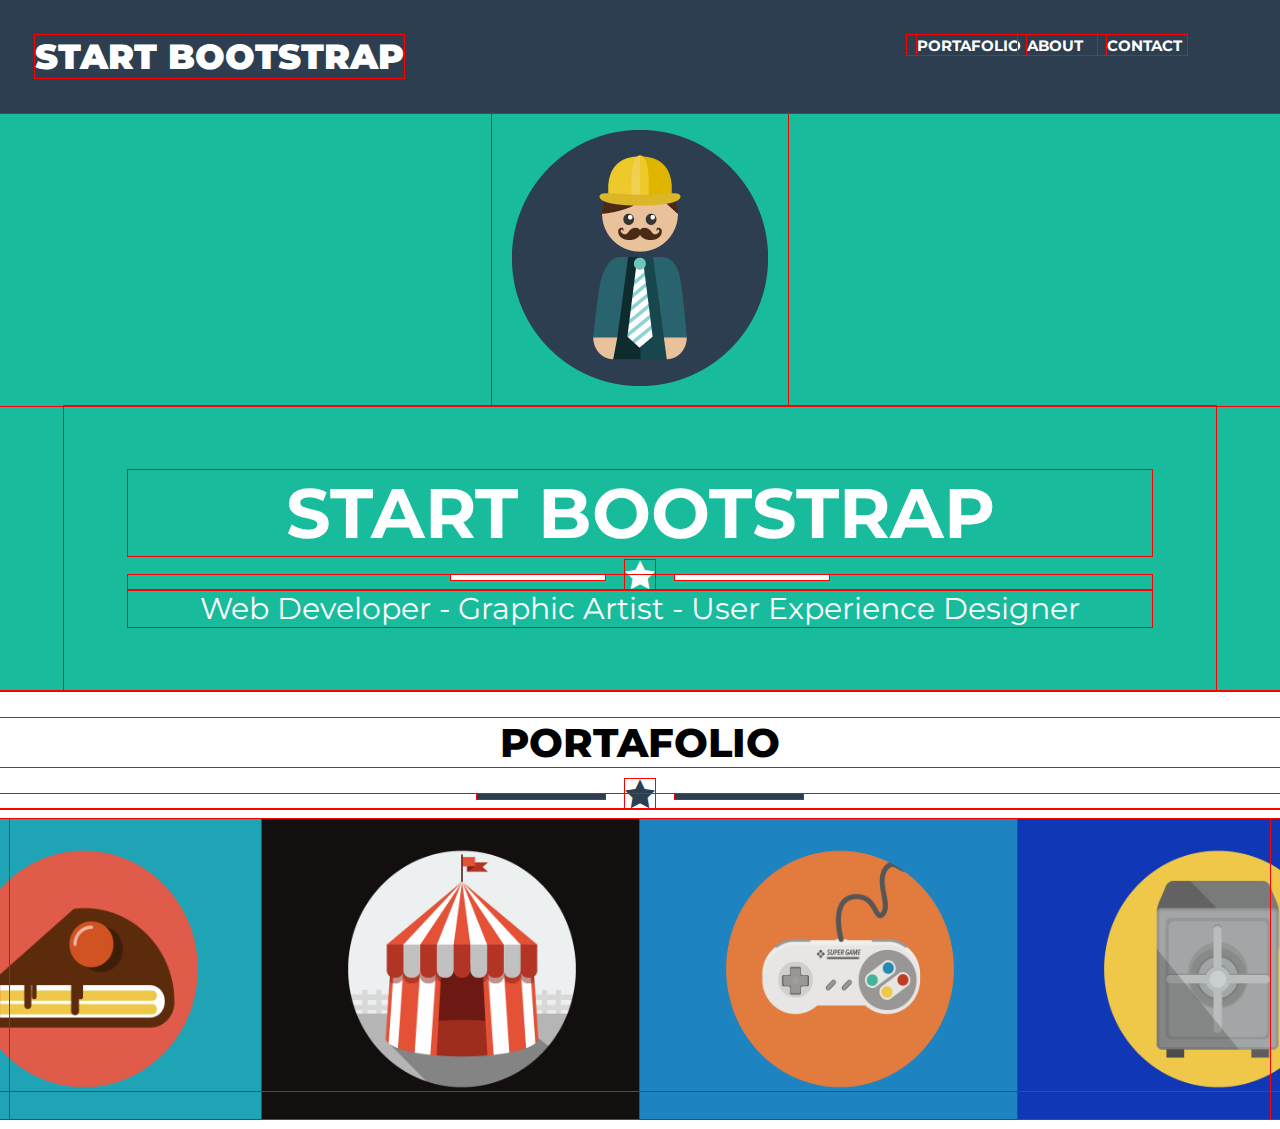
==== index.html @ b0b6a4b6 "en galeria" ====
<!DOCTYPE html>
<html lang="en">
<head>
    <meta charset="UTF-8">
    <meta name="viewport" content="width=device-width, initial-scale=1.0">
    <meta http-equiv="X-UA-Compatible" content="ie=edge">
    <title>Free-launch</title>
    <link rel="shortcut icon" type="img/x-icon" href="assets/img/icon.ico">
    <link rel="stylesheet" href="assets/css/main.css">
    <link rel="stylesheet" href="assets/fonts/style.css">

    <link href="https://fonts.googleapis.com/css?family=Alegreya+Sans+SC|Lato|Loved+by+the+King|Montserrat|Skranji" rel="stylesheet">
</head>
<body>
    	
                <nav class="menu flex-container">
                    <a href="" id="boostrap" >START BOOTSTRAP</a>
                    <div class="indice">
                    <a href="#Portafolio" class="text-uppercase link-1">PORTAFOLIO</a>
                    <a href="#About" class="text-uppercase link-2">ABOUT</a>
                    <a href="#Contact" class="text-uppercase link-3">CONTACT</a>
                    </div>
                </nav>
            
    <header id="encabezado" class="flex-contenedor">
            
                <div id="conteiner">
                        <img class="img-fluid" src="assets/img/profile.png" alt="">
                </div>
                   
                    <div class="text">
                      <center><span class="name">START BOOTSTRAP</span></center>
                      <br>
                      <div class="subconteiner">
                            <span id="star-lineiz"></span><span class="icon-star-full" id="star"></span><span id="star-linede" ></span>
                      </div>
                      <span class="subname">Web Developer - Graphic Artist - User Experience Designer</span>
                    </div>
           
    </header>
    <section id="Portafolio">
        <div id="titlePortafolio">
            <center><h1 id="h1Portafolio">PORTAFOLIO</h1></center>
            <div class="subconteiner">
                    <span id="star-lineiz2"></span><span class="icon-star-full" id="star2"></span><span id="star-linede2" ></span>
              </div>
        </div>
        <div class="container"> 
                <div class="row">
                <div class="col-1"><img class="img" src="assets/img/portfolio/cabin.png" alt=""></div>
                <div class="col-2"><img class="img" src="assets/img/portfolio/cake.png" alt=""></div>
                <div class="col-3"><img class="img" src="assets/img/portfolio/circus.png" alt=""></div>
                <div class="col-4"><img class="img" src="assets/img/portfolio/game.png" alt=""></div>
                <div class="col-5"><img class="img" src="assets/img/portfolio/safe.png" alt=""></div>
                <div class="col-6"><img class="img" src="assets/img/portfolio/submarine.png" alt=""></div>
         
                </div>
        </div>
       
        
    </section>
    

    	<!-- Escribe tu código aquí -->

	<!-- Enlaza aquí tu archivo JS -->
</body>
</html>
---- assets/css/main.css ----
/*
 * Estilos de tu proyecto
 */
 *{
    font-family: 'Montserrat', sans-serif;
    outline: 1px solid red;
   
 }
body{
    padding: 0;
    margin: 0;
    
    /* background-color: #18BC9C; */
}
nav{
 
    /* width: 100%; */
    top: 0px;
    position: fixed;
    z-index: 1000;

}
.menu{
    padding: 35px;
    background-color: #2C3E50;
    position: fixed;
    top: 0;
    left: 0;
    width: 100%;
   
}
.flex-container{
    /* display: flex; */
    /* float: right; */
}
#boostrap{
    color: white;
    font-size: 35px;
    font-weight: 900;
    width: 350px;
    height: 37px;
   
}
.indice{
        display: flex;
        /* margin-top: -2%; */
        position: relative;
        /* flex-direction: row-reverse; */
        /* margin-right: 10px; */
        /* padding: 10%; */
        float: right;
        right: 10%;
}
[class*="link-"]{
    color: white;
    font-size: 15px;
    font-weight: 700;
    /* display: flex; */
    margin-left: 10px;
    align-content: center;
    height: 20px;
}
.link-1{
  width: 100px;
}
.link-2{
    width: 70px;
}
.link-3{
    width: 80px;
}
.link:hover{
    color: #18BC9C;
}
a{
    text-decoration: none;
   
    
}
.flex-contenedor{
    /* display: flex; */
}
#encabezado{
    /* position: relative; */
    margin-top: 110px;
    width: 100%;
    background: #18BC9C;
}
#conteiner{
    display: flex;
    width: 100%;
    /* padding: 30px; */
    justify-content: center;
   

}
.text{
    display: flex;
    width: 80%;
    padding: 5%;
    /* height: 300px; */
    flex-direction: column;
    align-content: center;
    margin-left: 5%;
  
}
.subconteiner{
    display: flex;
    justify-content: center;
}
.name{
    font-size: 70px;
    font-weight: 700;
    color: white;
    display: flex;
    justify-content: center;

}
.img-fluid{
    padding: 20px;
}
.subname{
    display: flex;
    font-size: 30px;
    justify-content: center;
    color: white;
    
}

[id*="star"]{
    color: white;
    float: left;
    align-content: center;
    
}
#star{
    color: white;
   align-content: center;
   font-size: 30px;
   display: inline;
   margin-top: -15px;
}
#star-lineiz{
    background-color: white;
    height: 5px;
    width: 15%;
    display: flex;
    margin-right: 20px;
    flex-direction:column;
}
#star-linede{
    background-color: white;
    height: 5px;
    width: 15%;
    display: flex;
    margin-left: 20px;
    flex-direction:column;
}
/* PORTAFOLIO */

#Portafolio{
    width: 100%;
    height: 400px;
    background: white;
    display: flex;
    flex-direction: column;

}
#titlePortafolio{
    
}
#h1Portafolio{
    color: black;
    /* display: flex; */
    font-size: 40px;
   font-weight: 800;
}

#star2{
    color: #2C3E50;
   align-content: center;
   font-size: 30px;
   display: inline;
   margin-top: -15px;
}
#star-lineiz2{
    background-color: #2C3E50;
    height: 5px;
    width: 10%;
    display: flex;
    margin-right: 20px;
    flex-direction:column;
}
#star-linede2{
    background-color:#2C3E50;
    height: 5px;
    width: 10%;
    display: flex;
    margin-left: 20px;
    flex-direction:column;
}
/*=================================================
                 galeria de imagenes
=================================================== */
.container{
	width: 100%;


}
.row:before, .row:after{
	content: " ";
	display: table;  /*le toma encuenta a las columnas */
	
}
.row:after{
	clear: both;
}
.row{
    display: flex;
    justify-content: center;
    /* background: purple; */
    margin: 10px;
}
[class*="col-"]{
    float: left;   
    height: 300px;
    /* margin:2%; */
    width: 30%;
    /* padding: 4px; */
    display: flex;
    display: inline-flex;
}
.img{
    /* width: 33.3333%; */
    width: 400px;
    height: 300px;
}
.col-1{

}
.col-2{
    
}
.col-3{
    
}
.col-4{
    
}
.col-5{
    
}
.col-6{
    
}
---- assets/fonts/style.css ----
@font-face {
  font-family: 'icomoon';
  src:  url('fonts/icomoon.eot?pmrkrb');
  src:  url('fonts/icomoon.eot?pmrkrb#iefix') format('embedded-opentype'),
    url('fonts/icomoon.ttf?pmrkrb') format('truetype'),
    url('fonts/icomoon.woff?pmrkrb') format('woff'),
    url('fonts/icomoon.svg?pmrkrb#icomoon') format('svg');
  font-weight: normal;
  font-style: normal;
}

[class^="icon-"], [class*=" icon-"] {
  /* use !important to prevent issues with browser extensions that change fonts */
  font-family: 'icomoon' !important;
  speak: none;
  font-style: normal;
  font-weight: normal;
  font-variant: normal;
  text-transform: none;
  line-height: 1;

  /* Better Font Rendering =========== */
  -webkit-font-smoothing: antialiased;
  -moz-osx-font-smoothing: grayscale;
}

.icon-star:before {
  content: "\e900";
}
.icon-star-full:before {
  content: "\e9d9";
}
.icon-google-plus3:before {
  content: "\ea8d";
}
.icon-facebook:before {
  content: "\ea90";
}
.icon-twitter:before {
  content: "\ea96";
}
.icon-dribbble:before {
  content: "\eaa7";
}
.icon-linkedin2:before {
  content: "\eaca";
}
.icon-star2:before {
  content: "\e838";
}
.icon-keyboard_arrow_down:before {
  content: "\e313";
}
.icon-keyboard_arrow_up:before {
  content: "\e316";
}
.icon-brand158:before {
  content: "\eafb";
  color: #0072c6;
}
.icon-cancel:before {
  content: "\e940";
}
.icon-download3:before {
  content: "\e9e9";
}
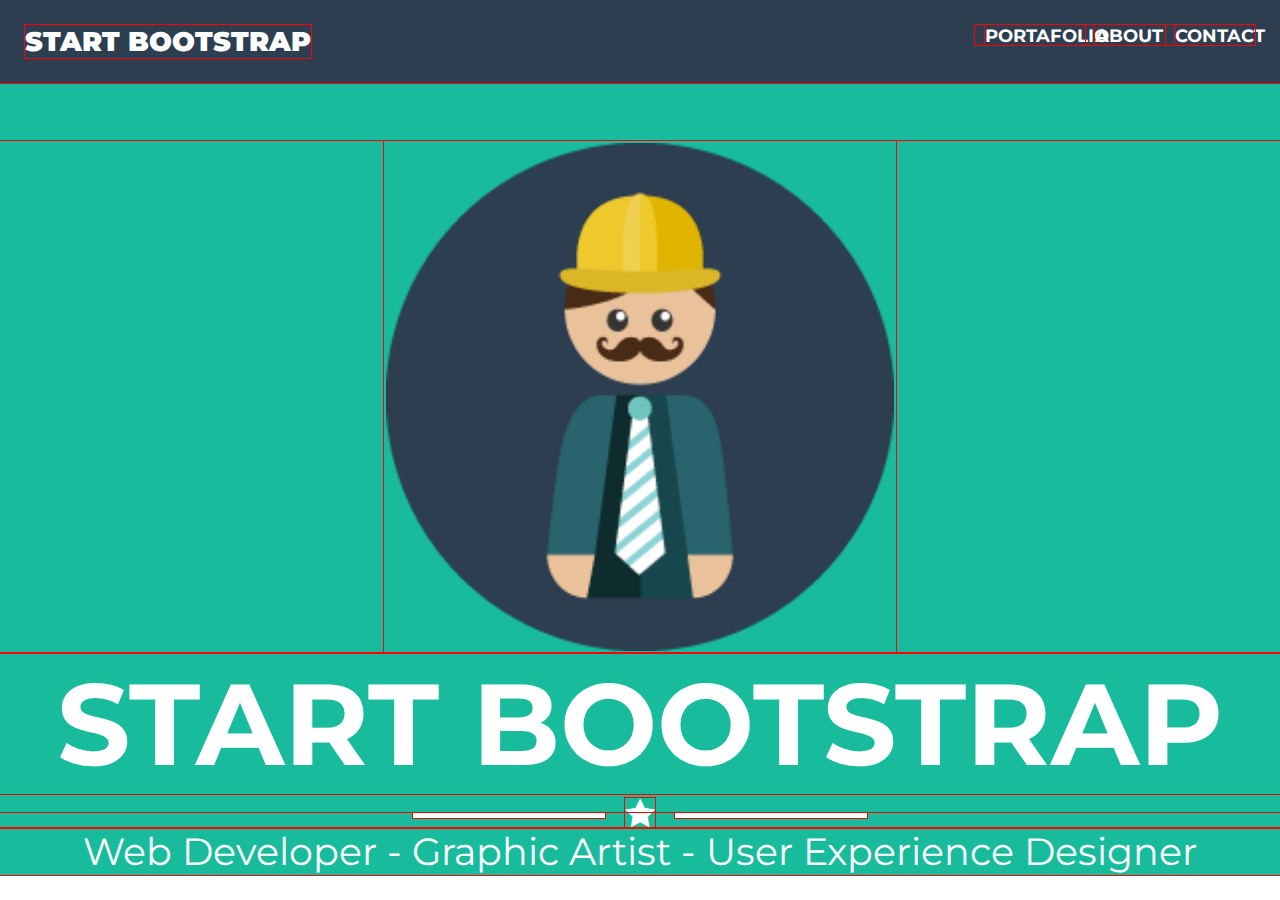
==== commit 91f179a7: "image" ====
--- a/index.html
+++ b/index.html
@@ -7,38 +7,55 @@
     <title>Free-launch</title>
     <link rel="shortcut icon" type="img/x-icon" href="assets/img/icon.ico">
     <link rel="stylesheet" href="assets/css/main.css">
+    <link rel="stylesheet" href="assets/css/grilla.css">
     <link rel="stylesheet" href="assets/fonts/style.css">
-
+    <link rel="stylesheet" href="assets/css/nav.css">
+    <link rel="stylesheet" href="assets/css/star.css">
+    <link rel="stylesheet" href="assets/css/common.css">
     <link href="https://fonts.googleapis.com/css?family=Alegreya+Sans+SC|Lato|Loved+by+the+King|Montserrat|Skranji" rel="stylesheet">
 </head>
 <body>
-    	
-                <nav class="menu flex-container">
-                    <a href="" id="boostrap" >START BOOTSTRAP</a>
-                    <div class="indice">
-                    <a href="#Portafolio" class="text-uppercase link-1">PORTAFOLIO</a>
-                    <a href="#About" class="text-uppercase link-2">ABOUT</a>
-                    <a href="#Contact" class="text-uppercase link-3">CONTACT</a>
-                    </div>
-                </nav>
-            
-    <header id="encabezado" class="flex-contenedor">
-            
-                <div id="conteiner">
-                        <img class="img-fluid" src="assets/img/profile.png" alt="">
-                </div>
-                   
-                    <div class="text">
-                      <center><span class="name">START BOOTSTRAP</span></center>
-                      <br>
-                      <div class="subconteiner">
-                            <span id="star-lineiz"></span><span class="icon-star-full" id="star"></span><span id="star-linede" ></span>
-                      </div>
-                      <span class="subname">Web Developer - Graphic Artist - User Experience Designer</span>
-                    </div>
-           
-    </header>
-    <section id="Portafolio">
+    <nav class="menu flex-container">
+        <a href="" id="boostrap" >START BOOTSTRAP</a>
+        <div class="indice">
+        <a href="#Portafolio" class="text-uppercase link-1">PORTAFOLIO</a>
+        <a href="#About" class="text-uppercase link-2">ABOUT</a>
+        <a href="#Contact" class="text-uppercase link-3">CONTACT</a>
+        </div>
+    </nav>
+ 
+    <div class="container" id="seccion-1">
+        <div class=" colum-imagen">
+                <img class="img-profile" src="assets/img/profile.png" alt="">
+        </div>
+        <div class="text">
+            <center><span class="name">START BOOTSTRAP</span></center>
+            <br>
+            <div class="subconteiner">
+                  <span id="star-lineiz"></span><span class="icon-star-full" id="star"></span><span id="star-linede" ></span>
+            </div>
+            <span class="subname">Web Developer - Graphic Artist - User Experience Designer</span>
+      </div>
+    </div>
+    
+
+    <!-- <div  class=" container">
+        
+            <div id="conteiner" class="row">
+            <img class="img-fluid" src="assets/img/profile.png" alt="">
+            </div>
+               
+            <div class="text">
+                  <center><span class="name">START BOOTSTRAP</span></center>
+                  <br>
+                  <div class="subconteiner">
+                        <span id="star-lineiz"></span><span class="icon-star-full" id="star"></span><span id="star-linede" ></span>
+                  </div>
+                  <span class="subname">Web Developer - Graphic Artist - User Experience Designer</span>
+            </div>
+       
+    </div> -->
+    <!-- <section id="Portafolio">
         <div id="titlePortafolio">
             <center><h1 id="h1Portafolio">PORTAFOLIO</h1></center>
             <div class="subconteiner">
@@ -58,7 +75,7 @@
         </div>
        
         
-    </section>
+    </section> -->
     
 
     	<!-- Escribe tu código aquí -->
--- a/assets/css/main.css
+++ b/assets/css/main.css
@@ -9,99 +9,50 @@
 body{
     padding: 0;
     margin: 0;
-    
-    /* background-color: #18BC9C; */
 }
-nav{
- 
-    /* width: 100%; */
-    top: 0px;
-    position: fixed;
-    z-index: 1000;
+         /* MENU NAVEGADOR   ----->>>>>> NAV.CSS*/
 
-}
-.menu{
-    padding: 35px;
-    background-color: #2C3E50;
-    position: fixed;
-    top: 0;
+        /* <<<<<-----SECCION-1 CON IMAGEN ------>>>>>>> */
+
+.container{
+    padding: 0;
+    margin: 0;
     left: 0;
-    width: 100%;
-   
-}
-.flex-container{
-    /* display: flex; */
-    /* float: right; */
-}
-#boostrap{
-    color: white;
-    font-size: 35px;
-    font-weight: 900;
-    width: 350px;
-    height: 37px;
-   
-}
-.indice{
-        display: flex;
-        /* margin-top: -2%; */
-        position: relative;
-        /* flex-direction: row-reverse; */
-        /* margin-right: 10px; */
-        /* padding: 10%; */
-        float: right;
-        right: 10%;
-}
-[class*="link-"]{
-    color: white;
-    font-size: 15px;
-    font-weight: 700;
-    /* display: flex; */
-    margin-left: 10px;
-    align-content: center;
-    height: 20px;
-}
-.link-1{
-  width: 100px;
-}
-.link-2{
-    width: 70px;
-}
-.link-3{
-    width: 80px;
-}
-.link:hover{
-    color: #18BC9C;
-}
-a{
-    text-decoration: none;
-   
     
 }
-.flex-contenedor{
-    /* display: flex; */
+#seccion-1{
+    background-color: #18BC9C;
+    /* margin-top: 110px; */
+    padding-top: 11%;
+    /* position: relative; */
+    /* margin-top: 9%; */
+    display: flex;
+    justify-content: center;
+    flex-direction: column;
 }
-#encabezado{
-    /* position: relative; */
-    margin-top: 110px;
-    width: 100%;
-    background: #18BC9C;
+.colum-imagen{
+    display: flex;
+    justify-content: center;
+    /* margin-top: -10px; */
+    
 }
-#conteiner{
-    display: flex;
-    width: 100%;
-    /* padding: 30px; */
-    justify-content: center;
-   
+.img-profile{
 
+    /* padding: 4%; */
+    width: 40vw;
+    height: 40vw;
+    min-width: 150px;
+    min-height: 150px;
+    padding: 2px;
 }
 .text{
     display: flex;
-    width: 80%;
-    padding: 5%;
+    /* width: 80%; */
+    /* padding: 5%; */
     /* height: 300px; */
     flex-direction: column;
     align-content: center;
-    margin-left: 5%;
+    /* margin-left: 5%; */
   
 }
 .subconteiner{
@@ -109,54 +60,25 @@
     justify-content: center;
 }
 .name{
-    font-size: 70px;
+    font-size: 9vw;
     font-weight: 700;
     color: white;
     display: flex;
     justify-content: center;
 
 }
-.img-fluid{
-    padding: 20px;
-}
+
 .subname{
     display: flex;
-    font-size: 30px;
+    font-size: 3vw;
     justify-content: center;
     color: white;
     
 }
+/*=================================================
+                PORTAFOLIO
+=================================================== */
 
-[id*="star"]{
-    color: white;
-    float: left;
-    align-content: center;
-    
-}
-#star{
-    color: white;
-   align-content: center;
-   font-size: 30px;
-   display: inline;
-   margin-top: -15px;
-}
-#star-lineiz{
-    background-color: white;
-    height: 5px;
-    width: 15%;
-    display: flex;
-    margin-right: 20px;
-    flex-direction:column;
-}
-#star-linede{
-    background-color: white;
-    height: 5px;
-    width: 15%;
-    display: flex;
-    margin-left: 20px;
-    flex-direction:column;
-}
-/* PORTAFOLIO */
 
 #Portafolio{
     width: 100%;
@@ -166,9 +88,6 @@
     flex-direction: column;
 
 }
-#titlePortafolio{
-    
-}
 #h1Portafolio{
     color: black;
     /* display: flex; */
@@ -176,80 +95,3 @@
    font-weight: 800;
 }
 
-#star2{
-    color: #2C3E50;
-   align-content: center;
-   font-size: 30px;
-   display: inline;
-   margin-top: -15px;
-}
-#star-lineiz2{
-    background-color: #2C3E50;
-    height: 5px;
-    width: 10%;
-    display: flex;
-    margin-right: 20px;
-    flex-direction:column;
-}
-#star-linede2{
-    background-color:#2C3E50;
-    height: 5px;
-    width: 10%;
-    display: flex;
-    margin-left: 20px;
-    flex-direction:column;
-}
-/*=================================================
-                 galeria de imagenes
-=================================================== */
-.container{
-	width: 100%;
-
-
-}
-.row:before, .row:after{
-	content: " ";
-	display: table;  /*le toma encuenta a las columnas */
-	
-}
-.row:after{
-	clear: both;
-}
-.row{
-    display: flex;
-    justify-content: center;
-    /* background: purple; */
-    margin: 10px;
-}
-[class*="col-"]{
-    float: left;   
-    height: 300px;
-    /* margin:2%; */
-    width: 30%;
-    /* padding: 4px; */
-    display: flex;
-    display: inline-flex;
-}
-.img{
-    /* width: 33.3333%; */
-    width: 400px;
-    height: 300px;
-}
-.col-1{
-
-}
-.col-2{
-    
-}
-.col-3{
-    
-}
-.col-4{
-    
-}
-.col-5{
-    
-}
-.col-6{
-    
-}--- a/assets/css/grilla.css
+++ b/assets/css/grilla.css
@@ -0,0 +1,71 @@
+*{
+    box-sizing: border-box;
+    margin:0;
+    padding:0;
+}
+.container{
+    width:100%;
+    /* max-width:1000px; */
+    margin:0px auto;
+    /* justify-content: center; */
+}
+.row:before, .row:after{
+    content:"";
+    display:table;
+}
+.row:after{
+    clear:both;
+}
+[class*="col-"]{
+    min-height:7px;
+    padding:12px;
+    float:left;
+} 
+.col-1{
+    /*(1/12) x 100 */
+    width:8.33333333%;
+}
+.col-2{
+    /*(2/12) x 100 */
+    width:16.666667%;
+}
+.col-3{
+    /*(3/12) x 100 */
+    width:25%;
+}
+.col-4{
+    /*(4/12) x 100 */
+    width:33.333333%;
+}
+.col-5{
+    /*(5/12) x 100 */
+    width:41.666667%;
+}
+.col-6{
+    /*(6/12) x 100 */
+    width:50%;
+}
+.col-7{
+    /*(7/12) x 100 */
+    width:58.3333333%;
+}
+.col-8{
+    /*(8/12) x 100 */
+    width:66.6666667%;
+}
+.col-9{
+    /*(9/12) x 100 */
+    width:75%;
+}
+.col-10{
+    /*(10/12) x 100 */
+    width:83.3333333%;
+}
+.col-11{
+    /*(11/12) x 100 */
+    width:91.6666667%;
+}
+.col-12{
+    /*(12/12) x 100 */
+    width:100%;
+}--- a/assets/css/nav.css
+++ b/assets/css/nav.css
@@ -0,0 +1,62 @@
+nav{
+    
+       width: 100%;
+       /* top: 0px; */
+       position: fixed;
+       z-index: 1000;
+   
+   }
+   .menu{
+       padding: 25px;
+       background-color: #2C3E50;
+       /* position: fixed; */
+       /* top: 0; */
+       left: 0;
+       /* width: 100%; */
+      
+   }
+   .flex-container{
+       /* display: flex; */
+       /* float: right; */
+   }
+   #boostrap{
+       color: white;
+       font-size: 3vh;
+       font-weight: 900;
+       
+       /* height: 37px; */
+       
+      
+   }
+   .indice{
+           display: flex;
+    
+           float: right;
+           /* right: 10%; */
+   }
+   [class*="link-"]{
+       color: white;
+       font-size: 2vh;
+       font-weight: 700;
+       /* display: flex; */
+       margin-left: 10px;
+       align-content: center;
+       height: 20px;
+   }
+   .link-1{
+        width: 100px;
+   }
+   .link-2{
+       width: 70px;
+   }
+   .link-3{
+       width: 80px;
+   }
+   .link:hover{
+       color: #18BC9C;
+   }
+   a{
+       text-decoration: none;
+      
+       
+   }
--- a/assets/css/star.css
+++ b/assets/css/star.css
@@ -0,0 +1,60 @@
+
+
+[id*="star"]{
+    color: white;
+    float: left;
+    align-content: center;
+    
+}
+#star{
+    color: white;
+   align-content: center;
+   font-size: 30px;
+   display: inline;
+   margin-top: -15px;
+}
+#star-lineiz{
+    background-color: white;
+    height: 5px;
+    width: 15%;
+    display: flex;
+    margin-right: 20px;
+    flex-direction:column;
+}
+#star-linede{
+    background-color: white;
+    height: 5px;
+    width: 15%;
+    display: flex;
+    margin-left: 20px;
+    flex-direction:column;
+}
+
+#titlePortafolio{
+    
+}
+
+
+#star2{
+    color: #2C3E50;
+   align-content: center;
+   font-size: 30px;
+   display: inline;
+   margin-top: -15px;
+}
+#star-lineiz2{
+    background-color: #2C3E50;
+    height: 5px;
+    width: 10%;
+    display: flex;
+    margin-right: 20px;
+    flex-direction:column;
+}
+#star-linede2{
+    background-color:#2C3E50;
+    height: 5px;
+    width: 10%;
+    display: flex;
+    margin-left: 20px;
+    flex-direction:column;
+}--- a/assets/css/common.css
+++ b/assets/css/common.css
@@ -0,0 +1,23 @@
+/*
+ * Estilos reutilizables
+ */
+ @media  (min-width:0px) and ( max-width:710px) {
+    .indice {
+        display: flex;
+        flex-direction: column;
+        align-items: center;
+        float: left;
+        margin-top: 5px;
+        /* display: none; */
+    }
+    #boostrap{
+        display: flex;
+        /* text-align: center; */
+        /* justify-content:center; */
+        width: 200px;
+    }
+    #seccion-1{
+        padding-top: 180px;
+    }
+    
+}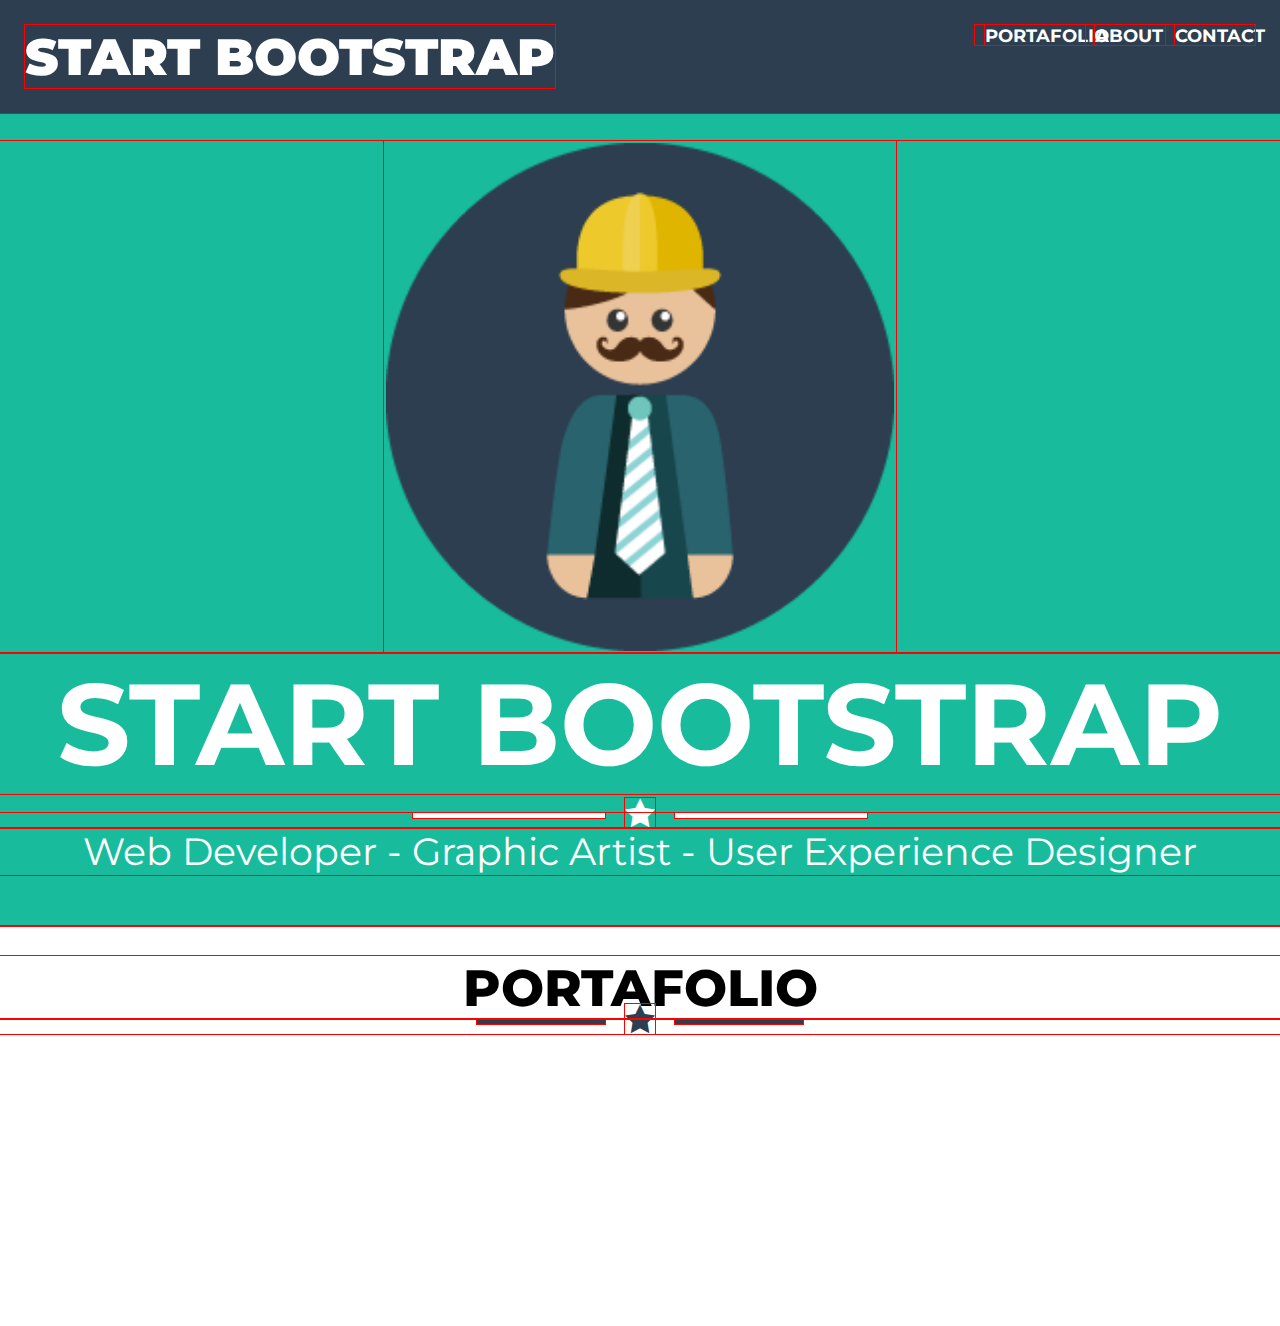
==== commit e7060b36: "portafolio" ====
--- a/index.html
+++ b/index.html
@@ -39,30 +39,14 @@
     </div>
     
 
-    <!-- <div  class=" container">
-        
-            <div id="conteiner" class="row">
-            <img class="img-fluid" src="assets/img/profile.png" alt="">
-            </div>
-               
-            <div class="text">
-                  <center><span class="name">START BOOTSTRAP</span></center>
-                  <br>
-                  <div class="subconteiner">
-                        <span id="star-lineiz"></span><span class="icon-star-full" id="star"></span><span id="star-linede" ></span>
-                  </div>
-                  <span class="subname">Web Developer - Graphic Artist - User Experience Designer</span>
-            </div>
-       
-    </div> -->
-    <!-- <section id="Portafolio">
+    <section id="Portafolio">
         <div id="titlePortafolio">
             <center><h1 id="h1Portafolio">PORTAFOLIO</h1></center>
             <div class="subconteiner">
                     <span id="star-lineiz2"></span><span class="icon-star-full" id="star2"></span><span id="star-linede2" ></span>
               </div>
         </div>
-        <div class="container"> 
+        <!-- <div class="container"> 
                 <div class="row">
                 <div class="col-1"><img class="img" src="assets/img/portfolio/cabin.png" alt=""></div>
                 <div class="col-2"><img class="img" src="assets/img/portfolio/cake.png" alt=""></div>
@@ -72,10 +56,10 @@
                 <div class="col-6"><img class="img" src="assets/img/portfolio/submarine.png" alt=""></div>
          
                 </div>
-        </div>
+        </div> -->
        
         
-    </section> -->
+    </section>
     
 
     	<!-- Escribe tu código aquí -->
--- a/assets/css/main.css
+++ b/assets/css/main.css
@@ -24,6 +24,7 @@
     background-color: #18BC9C;
     /* margin-top: 110px; */
     padding-top: 11%;
+    padding-bottom: 4%;
     /* position: relative; */
     /* margin-top: 9%; */
     display: flex;
@@ -81,7 +82,8 @@
 
 
 #Portafolio{
-    width: 100%;
+    /* width: 100%; */
+    padding-top: 30px;
     height: 400px;
     background: white;
     display: flex;
@@ -91,7 +93,7 @@
 #h1Portafolio{
     color: black;
     /* display: flex; */
-    font-size: 40px;
+    font-size: 4vw;
    font-weight: 800;
 }
 
--- a/assets/css/nav.css
+++ b/assets/css/nav.css
@@ -21,7 +21,7 @@
    }
    #boostrap{
        color: white;
-       font-size: 3vh;
+       font-size: 4vw;
        font-weight: 900;
        
        /* height: 37px; */
@@ -30,7 +30,7 @@
    }
    .indice{
            display: flex;
-    
+           font-size: 3vw;
            float: right;
            /* right: 10%; */
    }
--- a/assets/css/common.css
+++ b/assets/css/common.css
@@ -17,7 +17,7 @@
         width: 200px;
     }
     #seccion-1{
-        padding-top: 180px;
+        padding-top: 150px;
     }
     
 }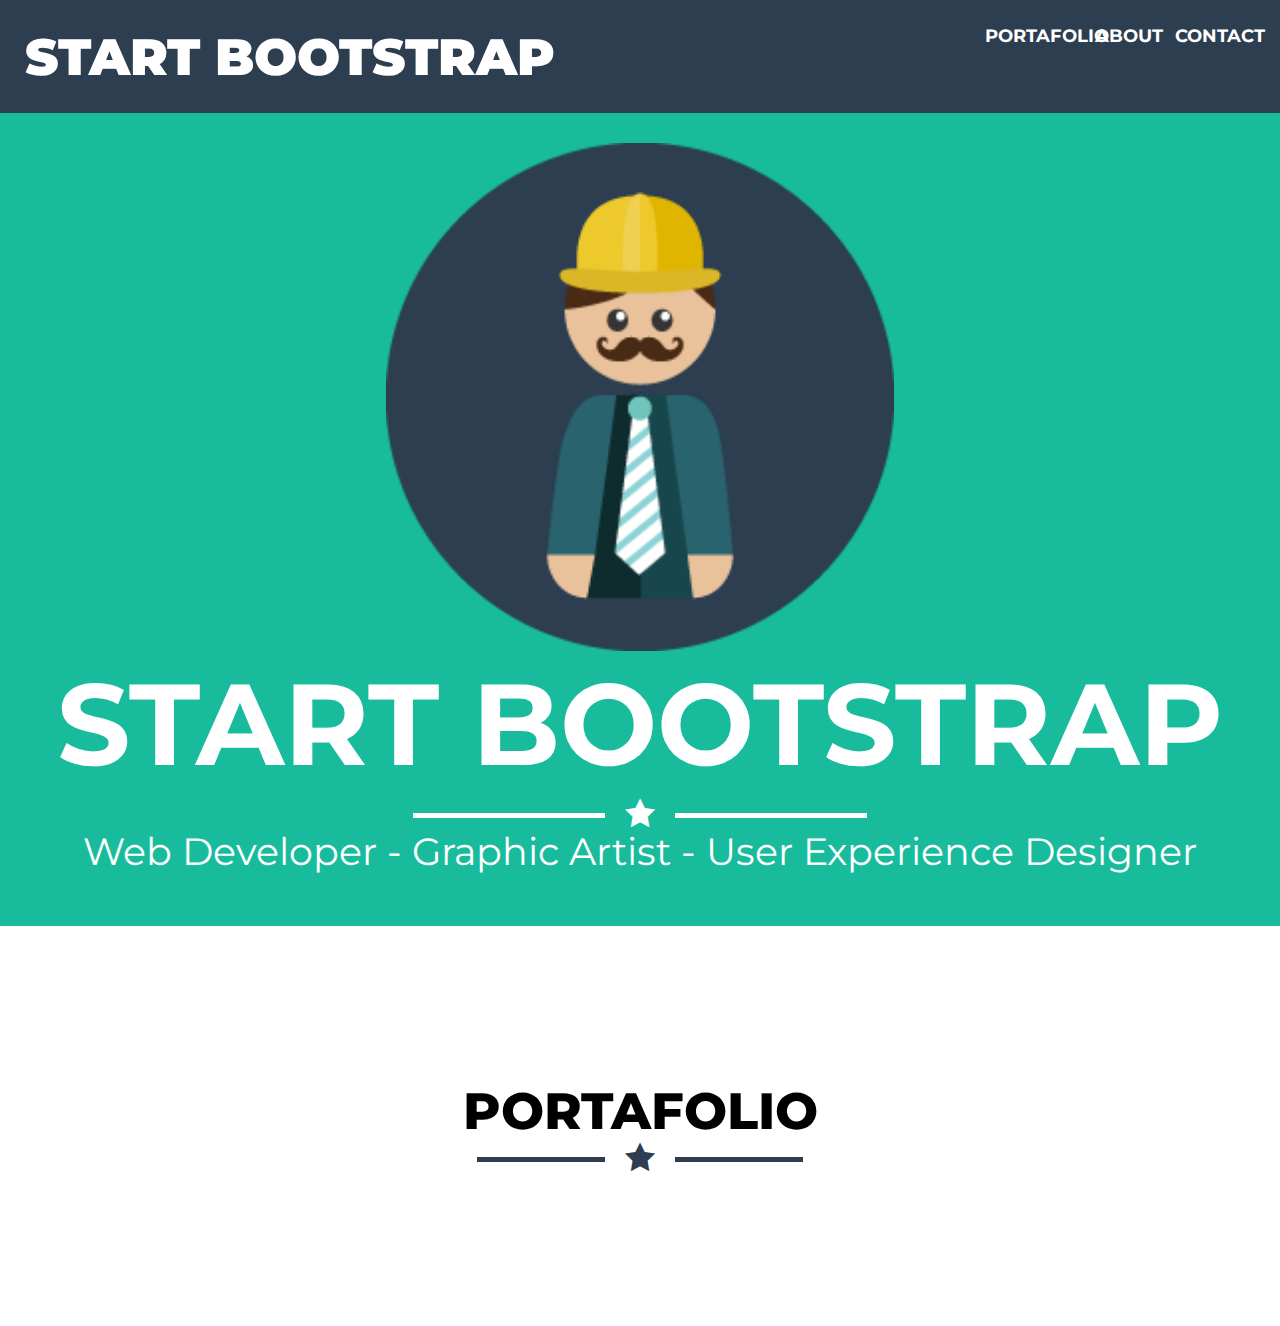
==== commit 6c535f3d: "portafolio-sl" ====
--- a/index.html
+++ b/index.html
@@ -42,7 +42,7 @@
     <section id="Portafolio">
         <div id="titlePortafolio">
             <center><h1 id="h1Portafolio">PORTAFOLIO</h1></center>
-            <div class="subconteiner">
+            <div class="subconteiner2">
                     <span id="star-lineiz2"></span><span class="icon-star-full" id="star2"></span><span id="star-linede2" ></span>
               </div>
         </div>
--- a/assets/css/main.css
+++ b/assets/css/main.css
@@ -3,7 +3,7 @@
  */
  *{
     font-family: 'Montserrat', sans-serif;
-    outline: 1px solid red;
+    /* outline: 1px solid red; */
    
  }
 body{
@@ -59,6 +59,7 @@
 .subconteiner{
     display: flex;
     justify-content: center;
+    /* margin-top: 5px; */
 }
 .name{
     font-size: 9vw;
@@ -83,11 +84,12 @@
 
 #Portafolio{
     /* width: 100%; */
-    padding-top: 30px;
+    /* padding-top: 20px; */
     height: 400px;
     background: white;
     display: flex;
     flex-direction: column;
+    justify-content: center;
 
 }
 #h1Portafolio{
@@ -96,4 +98,8 @@
     font-size: 4vw;
    font-weight: 800;
 }
-
+.subconteiner2{
+    display: flex;
+    justify-content: center;
+    margin-top: 15px;
+}
